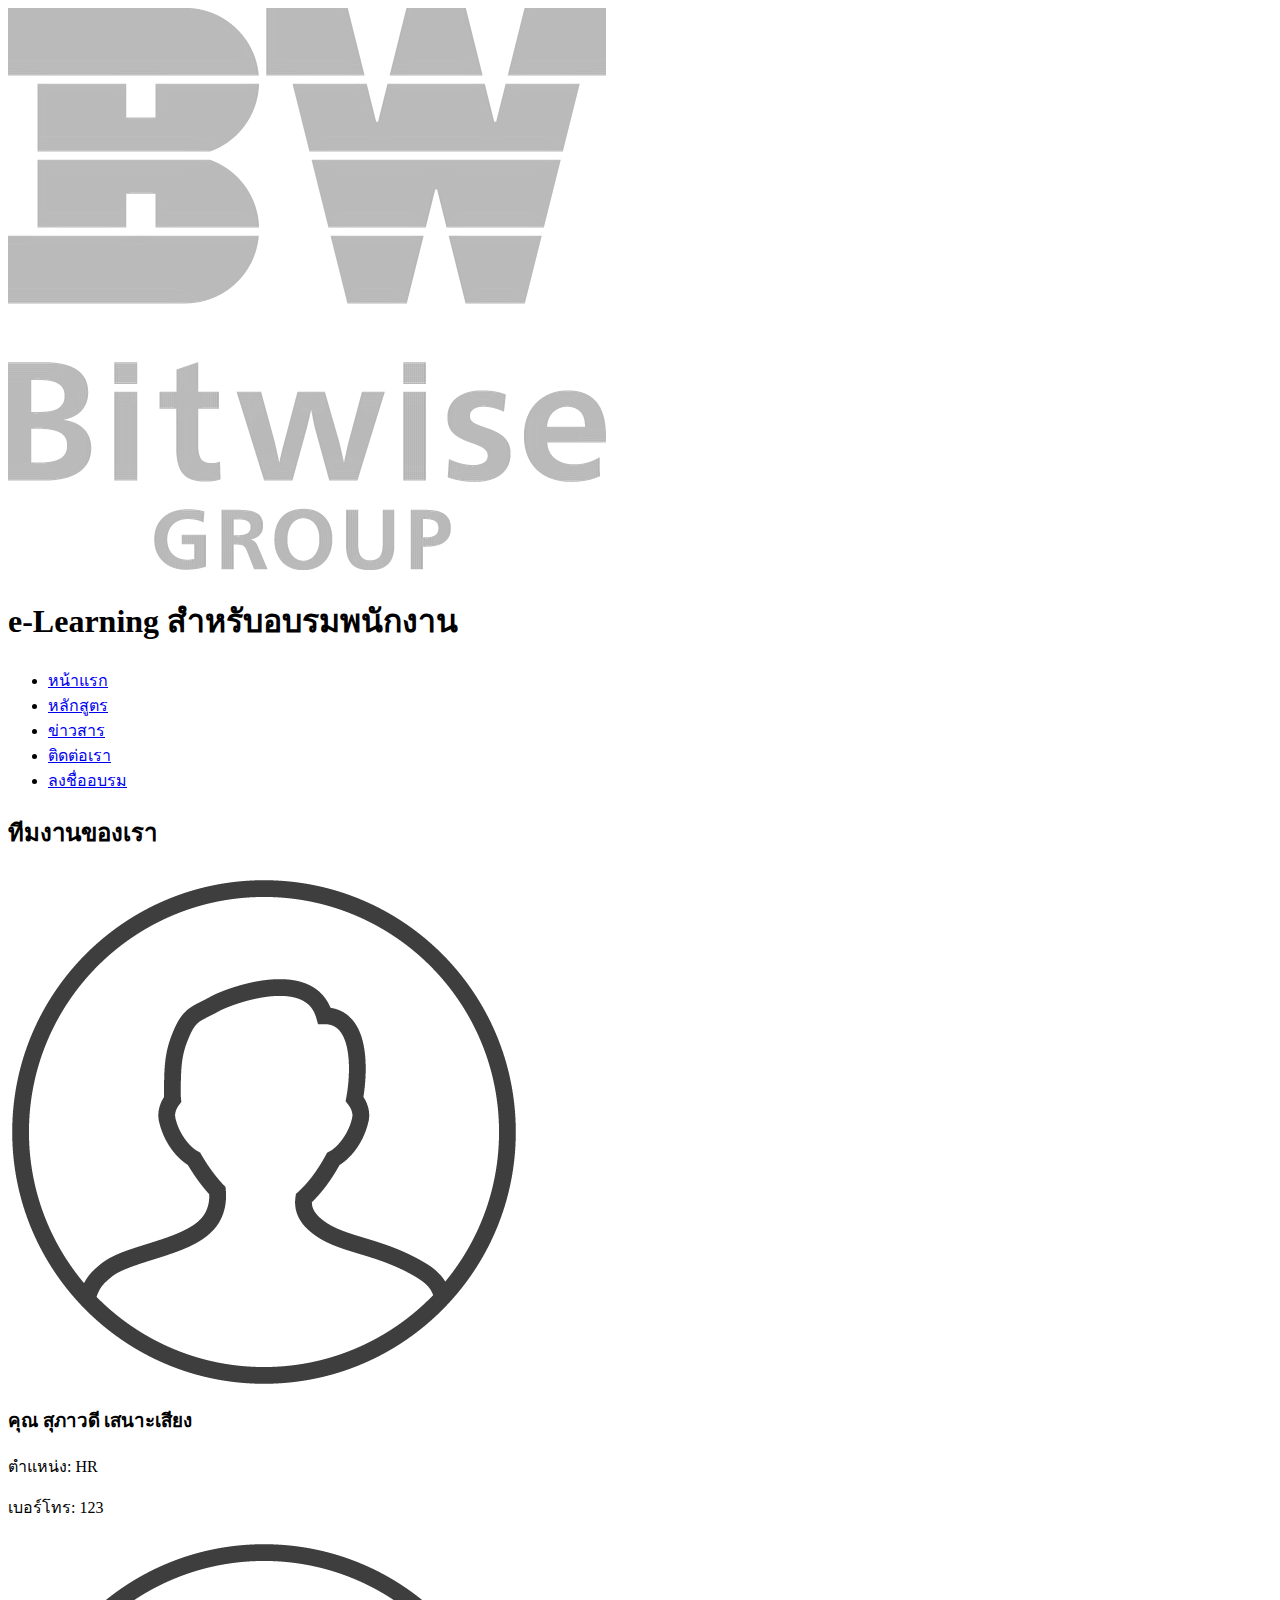
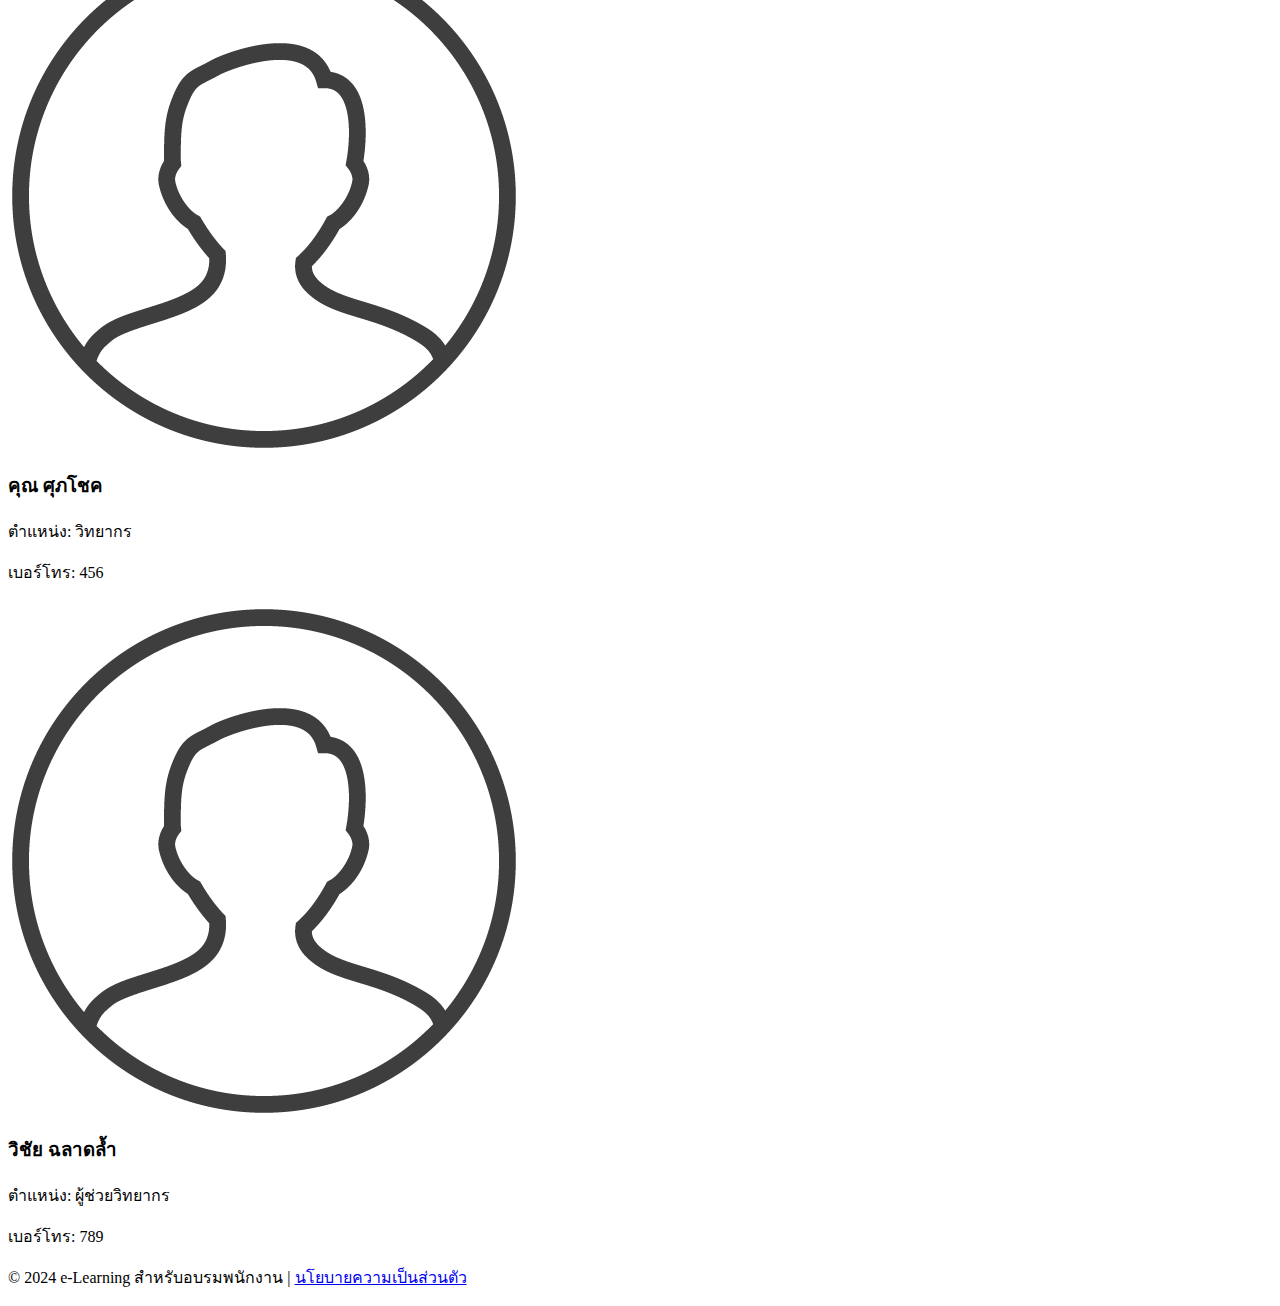
==== contact.html @ de12e229 "Initial commit" ====
<!DOCTYPE html>
<html lang="th">
<head>
    <meta charset="UTF-8">
    <meta name="viewport" content="width=device-width, initial-scale=1.0">
    <title>e-Learning สำหรับอบรมพนักงาน</title>
    <link rel="stylesheet" href="style.css">
    <link href="https://fonts.googleapis.com/css2?family=Prompt:wght@300;400;600&display=swap" rel="stylesheet">
</head>
<body>
    <header>
        <div class="container header-container">
            <img src="assets/Bitwise-BW.png" alt="โลโก้บริษัท" class="logo">
            <h1>e-Learning สำหรับอบรมพนักงาน</h1>
            <nav>
                <ul>
                    <li><a href="contect.html">หน้าแรก</a></li>
                    <li><a href="course.html">หลักสูตร</a></li>
                    <li><a href="#">ข่าวสาร</a></li>
                    <li><a href="contact.html">ติดต่อเรา</a></li>
                    <li><a href="index.html">ลงชื่ออบรม</a></li>
                </ul>
            </nav>
            <div id="userSection" class="user-section">
                <span id="userName"></span>
                <button id="logoutButton" onclick="logout()" style="display: none;">ออกจากระบบ</button>
            </div>
        </div>
    </header>

    <section id="team">
        <h2>ทีมงานของเรา</h2>
        <div class="team-container">
            <div class="team-member">
                <img src="assets/member1.png" alt="รูปคุณสมชาย">
                <h3>คุณ สุภาวดี เสนาะเสียง</h3>
                <p>ตำแหน่ง: HR</p>
                <p>เบอร์โทร: 123</p>
            </div>
            <div class="team-member">
                <img src="assets/member2.png" alt="รูปคุณสมหญิง">
                <h3>คุณ ศุภโชค</h3>
                <p>ตำแหน่ง: วิทยากร</p>
                <p>เบอร์โทร: 456</p>
            </div>
            <div class="team-member">
                <img src="assets/member3.png" alt="รูปคุณวิชัย">
                <h3>วิชัย ฉลาดล้ำ</h3>
                <p>ตำแหน่ง: ผู้ช่วยวิทยากร</p>
                <p>เบอร์โทร: 789</p>
            </div>
        </div>
    </section>

    <footer>
        <div class="container footer-container">
            <p>© 2024 e-Learning สำหรับอบรมพนักงาน | <a href="#">นโยบายความเป็นส่วนตัว</a></p>
        </div>
    </footer>
    <script src="script.js"></script>
</body>
</html>
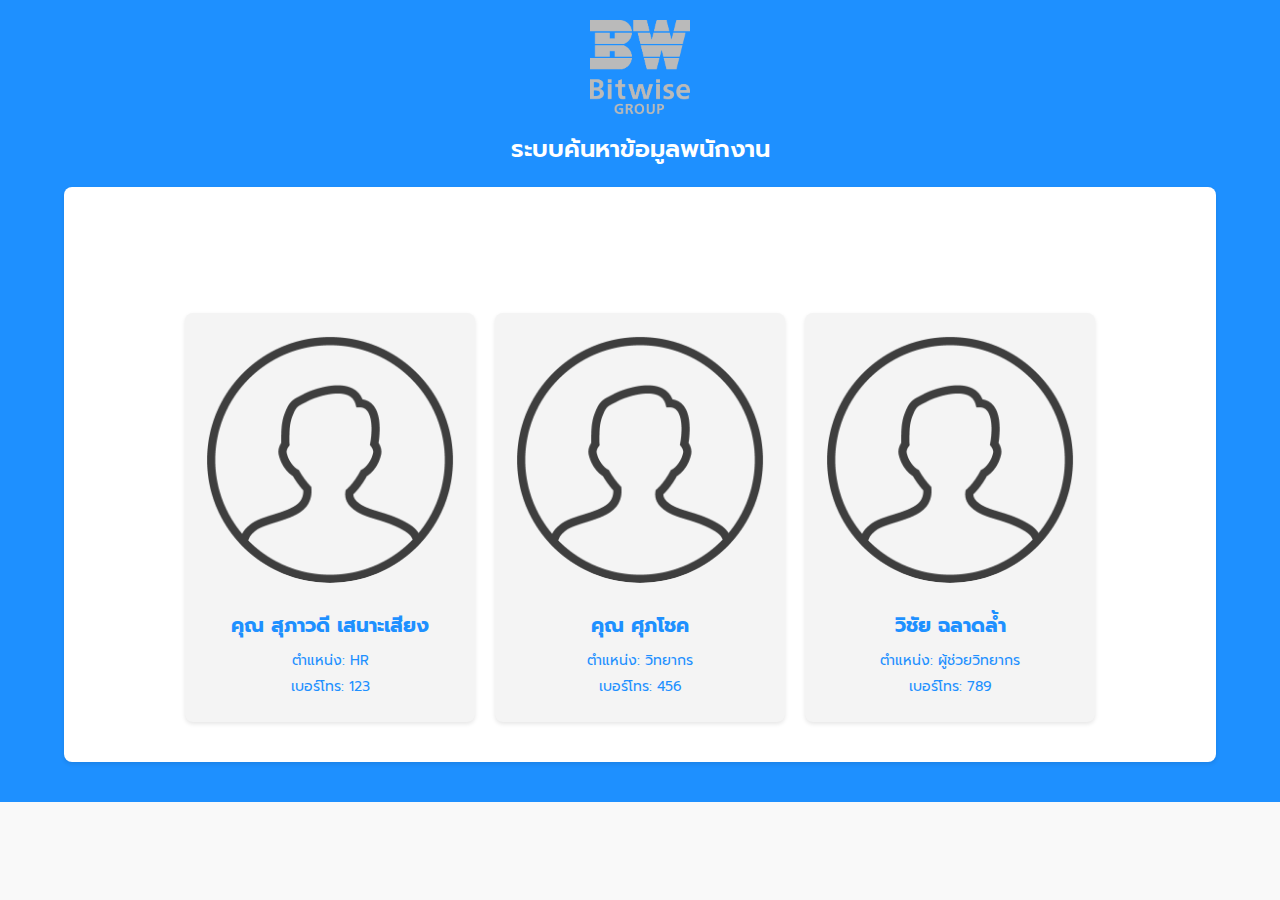
==== commit 5e28d151: "Add files via upload" ====
--- a/contact.html
+++ b/contact.html
@@ -1,62 +1,41 @@
-<!DOCTYPE html>
-<html lang="th">
-<head>
-    <meta charset="UTF-8">
-    <meta name="viewport" content="width=device-width, initial-scale=1.0">
-    <title>e-Learning สำหรับอบรมพนักงาน</title>
-    <link rel="stylesheet" href="style.css">
-    <link href="https://fonts.googleapis.com/css2?family=Prompt:wght@300;400;600&display=swap" rel="stylesheet">
-</head>
-<body>
-    <header>
-        <div class="container header-container">
-            <img src="assets/Bitwise-BW.png" alt="โลโก้บริษัท" class="logo">
-            <h1>e-Learning สำหรับอบรมพนักงาน</h1>
-            <nav>
-                <ul>
-                    <li><a href="contect.html">หน้าแรก</a></li>
-                    <li><a href="course.html">หลักสูตร</a></li>
-                    <li><a href="#">ข่าวสาร</a></li>
-                    <li><a href="contact.html">ติดต่อเรา</a></li>
-                    <li><a href="index.html">ลงชื่ออบรม</a></li>
-                </ul>
-            </nav>
-            <div id="userSection" class="user-section">
-                <span id="userName"></span>
-                <button id="logoutButton" onclick="logout()" style="display: none;">ออกจากระบบ</button>
-            </div>
-        </div>
-    </header>
-
-    <section id="team">
-        <h2>ทีมงานของเรา</h2>
-        <div class="team-container">
-            <div class="team-member">
-                <img src="assets/member1.png" alt="รูปคุณสมชาย">
-                <h3>คุณ สุภาวดี เสนาะเสียง</h3>
-                <p>ตำแหน่ง: HR</p>
-                <p>เบอร์โทร: 123</p>
-            </div>
-            <div class="team-member">
-                <img src="assets/member2.png" alt="รูปคุณสมหญิง">
-                <h3>คุณ ศุภโชค</h3>
-                <p>ตำแหน่ง: วิทยากร</p>
-                <p>เบอร์โทร: 456</p>
-            </div>
-            <div class="team-member">
-                <img src="assets/member3.png" alt="รูปคุณวิชัย">
-                <h3>วิชัย ฉลาดล้ำ</h3>
-                <p>ตำแหน่ง: ผู้ช่วยวิทยากร</p>
-                <p>เบอร์โทร: 789</p>
-            </div>
-        </div>
-    </section>
-
-    <footer>
-        <div class="container footer-container">
-            <p>© 2024 e-Learning สำหรับอบรมพนักงาน | <a href="#">นโยบายความเป็นส่วนตัว</a></p>
-        </div>
-    </footer>
-    <script src="script.js"></script>
-</body>
-</html>
+<!DOCTYPE html>
+<html lang="th">
+<head>
+    <meta charset="UTF-8">
+    <meta name="viewport" content="width=device-width, initial-scale=1.0">
+    <title>ติดต่อสอบถามฝ่าย HR</title>
+    <link rel="stylesheet" href="styles1.css">
+    <link href="https://fonts.googleapis.com/css2?family=Prompt:wght@300;400;600&display=swap" rel="stylesheet">
+</head>
+<body>
+    <header>
+        <div class="container header-container">
+            <img src="assets/Bitwise-BW.png" alt="โลโก้บริษัท" class="logo">
+            <h1>ระบบค้นหาข้อมูลพนักงาน</h1>
+    <section id="team">
+        <h2>ทีมงานแผนก HR </h2>
+        <div class="team-container">
+            <div class="team-member">
+                <img src="assets/member1.png" alt="รูปคุณสมชาย">
+                <h3>คุณ สุภาวดี เสนาะเสียง</h3>
+                <p>ตำแหน่ง: HR</p>
+                <p>เบอร์โทร: 123</p>
+            </div>
+            <div class="team-member">
+                <img src="assets/member2.png" alt="รูปคุณสมหญิง">
+                <h3>คุณ ศุภโชค</h3>
+                <p>ตำแหน่ง: วิทยากร</p>
+                <p>เบอร์โทร: 456</p>
+            </div>
+            <div class="team-member">
+                <img src="assets/member3.png" alt="รูปคุณวิชัย">
+                <h3>วิชัย ฉลาดล้ำ</h3>
+                <p>ตำแหน่ง: ผู้ช่วยวิทยากร</p>
+                <p>เบอร์โทร: 789</p>
+            </div>
+        </div>
+    </section>
+    
+    <script src="script.js"></script>
+</body>
+</html>
--- a/styles1.css
+++ b/styles1.css
@@ -0,0 +1,130 @@
+/* General Styles */
+body {
+    font-family: 'Prompt', sans-serif;
+    margin: 0;
+    padding: 0;
+    background-color: #f9f9f9;
+    color: #333;
+}
+
+.container {
+    width: 90%;
+    max-width: 1200px;
+    margin: 0 auto;
+}
+
+/* Header Styles */
+header {
+    background-color: #1e90ff;
+    color: white;
+    padding: 20px 0;
+    text-align: center;
+}
+
+h3,p{
+    color: #1e90ff;
+}
+
+header .logo {
+    max-width: 100px;
+    margin-bottom: 10px;
+}
+
+header h1 {
+    font-size: 24px;
+    font-weight: 600;
+    margin: 0;
+}
+
+/* Team Section */
+#team {
+    background-color: #ffffff;
+    padding: 40px 20px;
+    text-align: center;
+    margin: 20px 0;
+    border-radius: 8px;
+    box-shadow: 0 2px 4px rgba(0, 0, 0, 0.1);
+}
+
+#team h2 {
+    font-size: 28px;
+    font-weight: 600;
+    margin-bottom: 20px;
+}
+
+.team-container {
+    display: flex;
+    justify-content: center;
+    flex-wrap: wrap;
+    gap: 20px;
+}
+
+.team-member {
+    background-color: #f4f4f4;
+    border-radius: 8px;
+    padding: 20px;
+    text-align: center;
+    width: 250px;
+    box-shadow: 0 2px 4px rgba(0, 0, 0, 0.1);
+}
+
+.team-member img {
+    max-width: 100%;
+    border-radius: 50%;
+    margin-bottom: 10px;
+}
+
+.team-member h3 {
+    font-size: 20px;
+    margin: 10px 0;
+    color: #1e90ff;
+}
+
+.team-member p {
+    font-size: 14px;
+    margin: 5px 0;
+}
+
+/* Footer Styles */
+footer {
+    background-color: #1e90ff;
+    color: white;
+    padding: 10px 0;
+    text-align: center;
+}
+
+footer a {
+    color: #ffdd00;
+    text-decoration: none;
+}
+
+footer a:hover {
+    text-decoration: underline;
+}
+
+footer p {
+    margin: 0;
+    font-size: 14px;
+}
+/* Mobile Styles */
+@media (max-width: 768px) {
+    header h1 {
+        font-size: 18px;
+    }
+
+    #team h2 {
+        font-size: 20px;
+    }
+
+    .team-member {
+        padding: 10px;
+    }
+
+    .team-member h3 {
+        font-size: 13px;
+    }
+
+    .team-member p {
+        font-size: 12px;
+    }
+}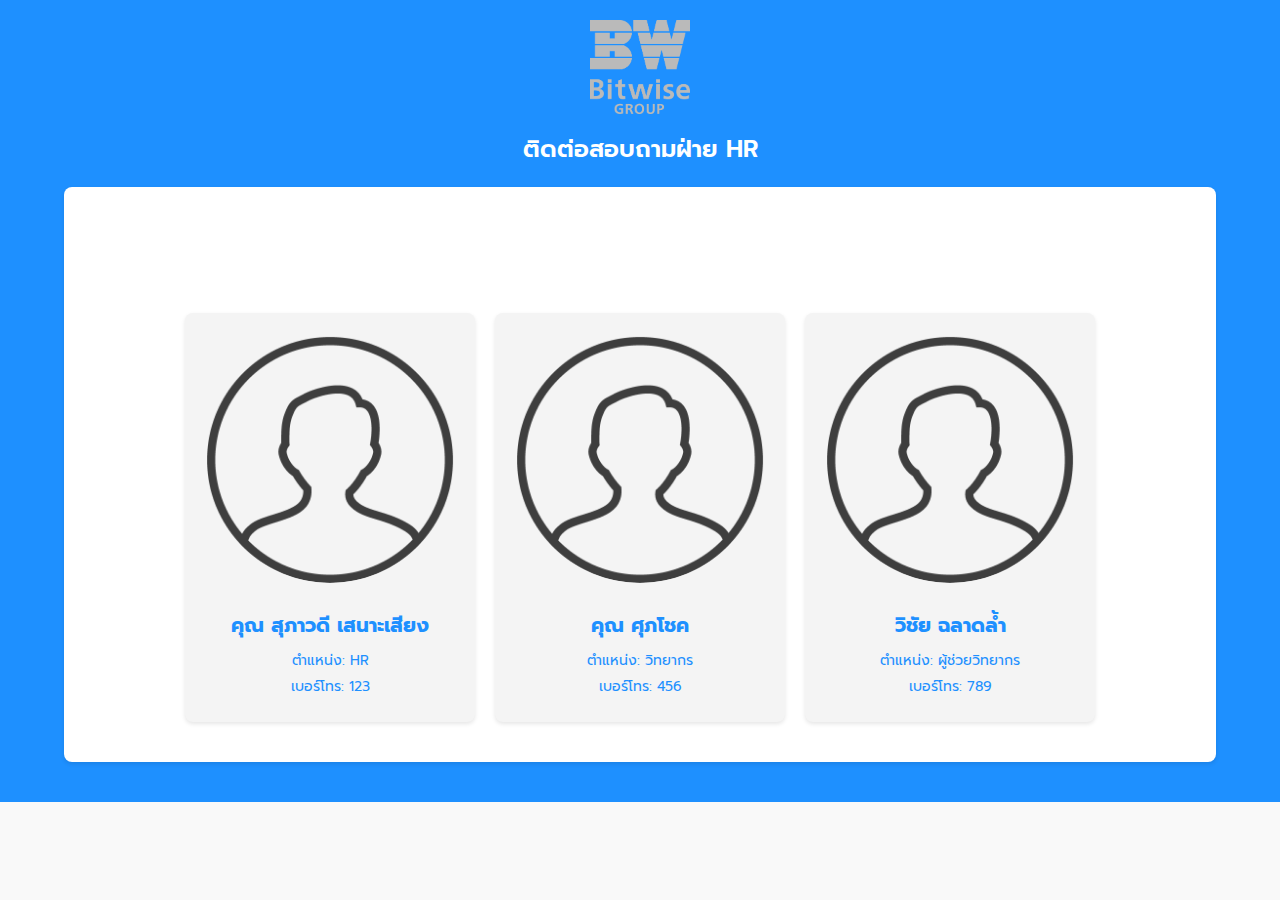
==== commit cedd27d4: "Add files via upload" ====
--- a/contact.html
+++ b/contact.html
@@ -11,24 +11,24 @@
     <header>
         <div class="container header-container">
             <img src="assets/Bitwise-BW.png" alt="โลโก้บริษัท" class="logo">
-            <h1>ระบบค้นหาข้อมูลพนักงาน</h1>
+            <h1>ติดต่อสอบถามฝ่าย HR</h1>
     <section id="team">
         <h2>ทีมงานแผนก HR </h2>
         <div class="team-container">
             <div class="team-member">
-                <img src="assets/member1.png" alt="รูปคุณสมชาย">
+                <img src="assets/member1.png" alt="#">
                 <h3>คุณ สุภาวดี เสนาะเสียง</h3>
                 <p>ตำแหน่ง: HR</p>
                 <p>เบอร์โทร: 123</p>
             </div>
             <div class="team-member">
-                <img src="assets/member2.png" alt="รูปคุณสมหญิง">
+                <img src="assets/member2.png" alt="#">
                 <h3>คุณ ศุภโชค</h3>
                 <p>ตำแหน่ง: วิทยากร</p>
                 <p>เบอร์โทร: 456</p>
             </div>
             <div class="team-member">
-                <img src="assets/member3.png" alt="รูปคุณวิชัย">
+                <img src="assets/member3.png" alt="#">
                 <h3>วิชัย ฉลาดล้ำ</h3>
                 <p>ตำแหน่ง: ผู้ช่วยวิทยากร</p>
                 <p>เบอร์โทร: 789</p>
--- a/styles1.css
+++ b/styles1.css
@@ -107,7 +107,7 @@
     font-size: 14px;
 }
 /* Mobile Styles */
-@media (max-width: 768px) {
+@media (max-width: 640px) {
     header h1 {
         font-size: 18px;
     }
